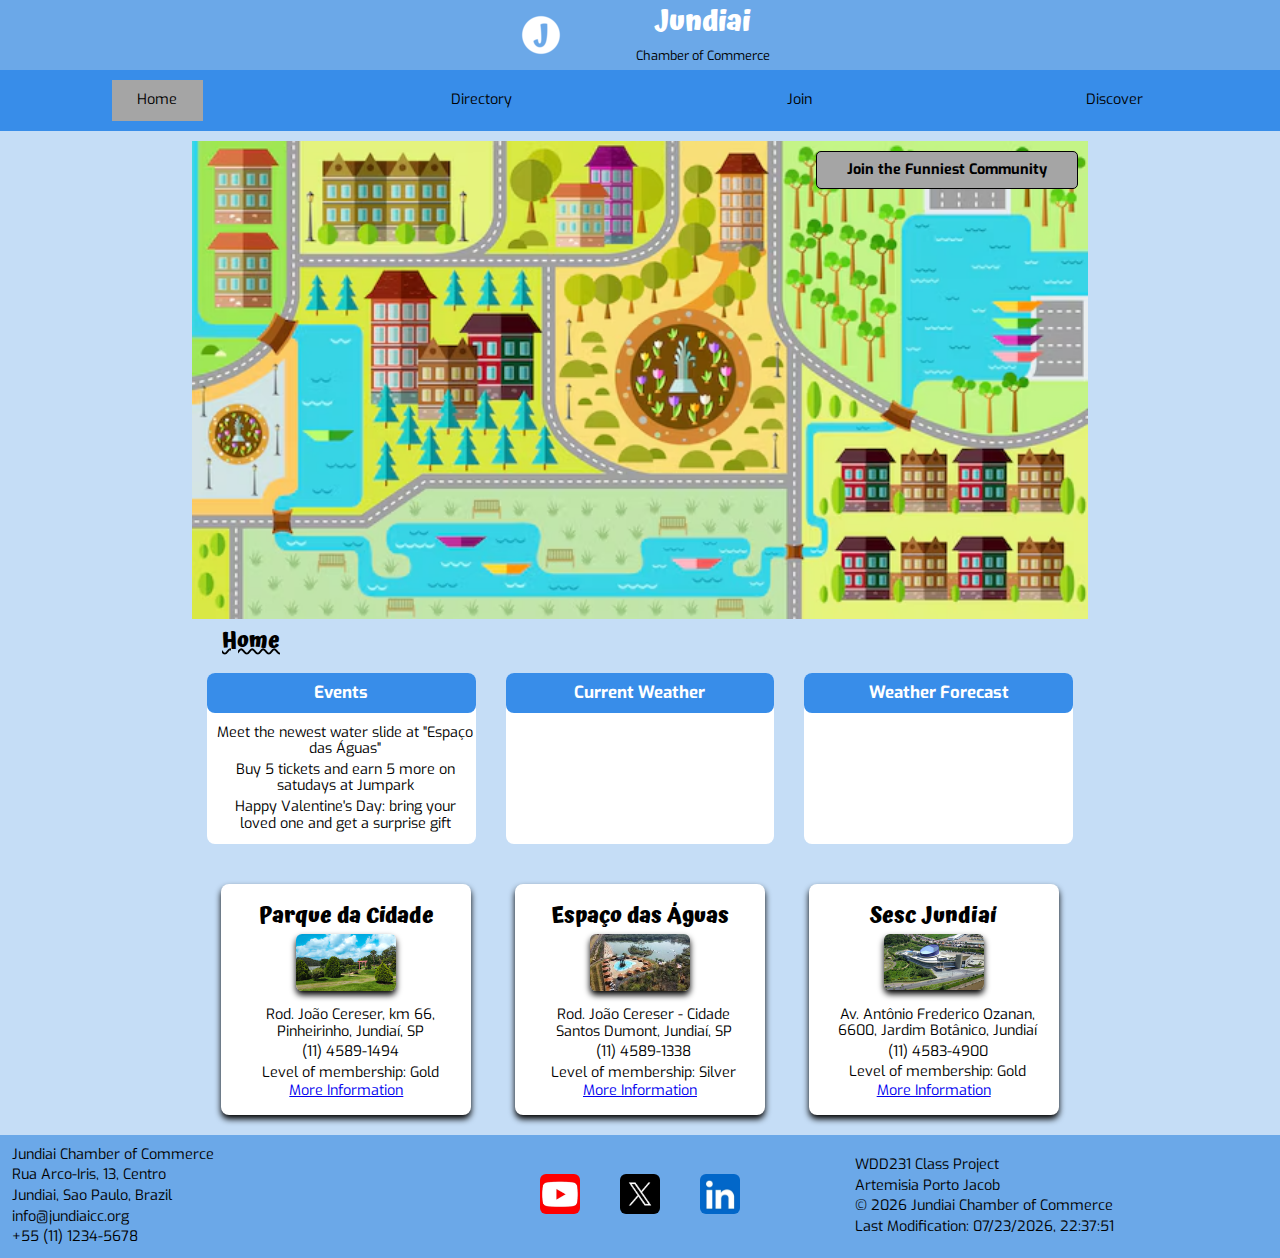
==== chamber/index.html @ afebed99 "W03 Chamber Home Page Finished" ====
<!DOCTYPE html>
<html lang="en-US">

<head>
    <meta charset="UTF-8">
    <meta name="viewport" content="width=device-width, initial-scale=1">
    <title>Home Page - Chamber of Commerce - Jundiai Brazil</title>
    <meta name="description" content="Home page of the Chamber of Commerce">
    <meta name="author" content="Artemisia Jacob">
    <meta property="og:title" content="Home Page">
    <meta property="og:type" content="website">
    <meta property="og:image" content="https://artemisiaporto.github.io/wdd231/images/av-jundiai-av-9-de-julho.webp">
    <meta property="og:url" content="https://artemisiaporto.github.io/wdd231/chamber/directory.html">
    <link rel="preconnect" href="https://fonts.googleapis.com">
    <link rel="preconnect" href="https://fonts.gstatic.com" crossorigin>
    <link
        href="https://fonts.googleapis.com/css2?family=Atma:wght@300;400;500;600;700&family=Exo:ital,wght@0,100..900;1,100..900&display=swap"
        rel="stylesheet">
    <link rel="stylesheet" href="styles/normalize.css">
    <link rel="stylesheet" href="styles/base.css">
    <link rel="stylesheet" href="styles/larger.css">
    <script src="scripts/home.js" defer></script>
    <link rel="icon" href="favicon.ico">
</head>

<body>
    <header>
        <img src="images/logo.webp" alt="logo">
        <h1>Jundiai</h1>
        <p>Chamber of Commerce</p>
        <button id="menu"></button>
        <nav id="animateme">
            <ul class="menuLinks">
                <li class="active"><a href="index.html" title="home" target="_blank">Home</a></li>
                <li><a href="directory.html" title="directory-page" target="_blank">Directory</a></li>
                <li><a href="#" title="join" target="_blank">Join</a></li>
                <li><a href="#" target="_blank" title="discover">Discover</a></li>
            </ul>
        </nav>
    </header>
    <main class="home">
        <div class="hero">
            <img src="images/hero-image.webp" alt="example of funny map">
            <a href="join.html" id="tickets">Join the Funniest Community</a>
        </div>
        <h2 id="main">Home</h2>
        <section id="info">
            <div id="events">
                <h3>Events</h3>
                <ul>
                    <li>Meet the newest water slide at "Espaço das Águas"</li>
                    <li>Buy 5 tickets and earn 5 more on satudays at Jumpark</li>
                    <li>Happy Valentine's Day: bring your loved one and get a surprise gift</li>
                </ul>
            </div>
            <div id="current-weather">
                <h3>Current Weather</h3>
                <img id="weather-icon">
                <div id="info-text">
                    <p><span id="current-temp"></span></p>
                    <p id="description"></p>
                    <p id="high-temp"></p>
                    <p id="low-temp"></p>
                    <p id="humidity"></p>
                    <p id="sunrise"></p>
                    <p id="sunset"></p>
                </div>
            </div>
            <div id="weather-forecast">
                <h3>Weather Forecast</h3>
                <p id="today"></p>
                <p id="next-day"></p>
                <p id="next-day2"></p>
            </div>
        </section>
        <div id="spotlights" class="grid"></div>
    </main>
    <footer>
        <div id="first-footer-info">
            <p>Jundiai Chamber of Commerce</p>
            <p>Rua Arco-Iris, 13, Centro</p>
            <p>Jundiai, Sao Paulo, Brazil</p>
            <p>info@jundiaicc.org</p>
            <p>+55 (11) 1234-5678</p>
        </div>
        <nav id="footer-social">
            <a href="https://www.youtube.com/" target="_blank">
                <img src="images/youtube-logo.webp" alt="youtube-logo">
            </a>
            <a href="https://x.com/home" target="_blank">
                <img src="images/x-logo.webp" alt="x-logo">
            </a>
            <a href="https://www.linkedin.com/" target="_blank">
                <img src="images/linkedin-logo.webp" alt="linkedin-logo">
            </a>
        </nav>
        <div id="second-footer-info">
            <p>WDD231 Class Project</p>
            <p>Artemisia Porto Jacob</p>
            <p>&copy; <span id="currentyear"></span> Jundiai Chamber of Commerce</p>
            <p><span id="lastModified"></span></p>
        </div>
    </footer>
</body>

</html>
---- chamber/styles/base.css ----
* {
    margin: 0;
    padding: 0;
    box-sizing: border-box;
}

body {
    max-width: 100vw;
    margin: auto;
    font-family: Exo;
    font-size: 0.9em;
    background-color: #C5DDF6;
}

header {
    display: grid;
    grid-template-columns: 70px auto;
    grid-template-rows: auto auto;
    background-color: #6BA8E8;
    justify-content: center;
    align-items: center;
}

header img {
    grid-column: 1/2;
    grid-row: 1/3;
    padding: 10px;
    align-content: center;
}

header,
main {
    margin: 0 auto;
}

h1 {
    grid-column: 2/3;
    grid-row: 1/2;
    font-family: 'Atma';
    color: white;
    align-content: center;
    margin: 0 auto;
}

header p {
    grid-column: 2/3;
    grid-row: 2/3;
    font-family: 'Exo';
    font-size: 0.8rem;
    align-content: center;
    padding-left: 30px;
    margin: 0;
}

header nav {
    background-color: #388de9;
    grid-column: 1/3;
    opacity: 1;
    display: grid;
    grid-template-rows: 0fr;
    transition: grid-template-rows 0.5s ease-out;
    max-width: 100%;
}

#menu {
    font-size: 2rem;
    background: none;
    border: none;
    color: white;
    cursor: pointer;
    position: absolute;
    width: 100%;
    text-align: right;
    top: 0;
    right: 0;
    padding: .25rem 2vw;
}

ul.menuLinks {
    list-style-type: none;
}

ul.menuLinks li a {
    display: block;
    padding: .75rem 2vw;
    color: black;
    text-decoration: none;
    text-align: center;
}

nav ul {
    overflow: hidden
}

nav.open {
    grid-template-rows: 1fr;
}


li.active a {
    background-color: rgb(165, 165, 165);
}

ul.menuLinks a:hover {
    text-decoration: underline wavy rgb(221, 221, 221) 2px;
    font-weight: bold;
}

#menu::before {
    content: "\2630";
}

#menu.open::before {
    content: "X";
}

.grid {
    display: grid;
    grid-template-columns: repeat(auto-fit, minmax(250px, 1fr));
    grid-gap: 25px;
    padding: 20px;
    width: 100%;
    justify-content: center;
    justify-items: center;
}

.grid section {
    max-width: 300px;
    background-color: white;
    padding: 15px;
    border-radius: 8px;
    box-shadow: 0 4px 6px black;
    text-align: center;
}

.grid section img {
    border-radius: 6px;
    box-shadow: 0 4px 6px black;
    margin-bottom: 10px;
}

.list {
    display: flex;
    flex-direction: column;
}

.list section {
    display: grid;
    grid-template-columns: repeat(auto-fit, minmax(250px, 1fr));
    border: black solid 1px;
    margin: 5px;
    padding: 5px;
    border-radius: 6px;
    align-items: center;
}

.list img {
    display: none;
}

.list a {
    color: black;
    text-decoration: underline wavy #388de9 1px;
    font-weight: bold;
}

.list a:hover {
    text-decoration: underline wavy navy 1px;
}

#menu-buttons {
    justify-self: center;
    font-size: 1.1rem;
}

h2 {
    font-family: Atma;
    margin: 5px;
}

footer {
    background-color: #6BA8E8;
}

footer p {
    padding: 2px;
}

#footer-social {
    display: flex;
}

#footer-social img {
    width: 40px;
    border-radius: 6px;
    margin: 10px;
}

#info {
    justify-items: center;
}

.hero {
    display: flex;
    justify-content: center;
    /* Centraliza horizontalmente */
    align-items: center;
    /* Alinha verticalmente (caso necessário) */
    position: relative;
    /* Permite posicionar o botão dentro da imagem */
    width: 100%;
    overflow: hidden;
    /* Evita barras de rolagem desnecessárias */
}

.hero img {
    width: 100%;
    margin: 10px auto;
    display: block;
}

#tickets {
    position: absolute;
    top: 20px;
    right: 10px;
    padding: 10px 30px;
    border: solid black 0.5px;
    border-radius: 5px;
    background-color: rgb(165, 165, 165);
    font-weight: bold;
    color: black;
    text-decoration: none;
    cursor: pointer;
    text-align: center;
}

.home {
    margin: 0 auto;
}

.home #main {
    grid-row: 2/3;
    margin: 0;
    padding-left: 30px;
    align-content: center;
    text-decoration: underline wavy black 2px;
}

#events,
#current-weather,
#weather-forecast {
    background-color: white;
    margin: 20px;
    padding-bottom: 10px;
    box-sizing: border-box;
    border-radius: 8px;
    width: 90%;
}

h3 {
    background-color: #388de9;
    color: white;
    padding: 10px 5px;
    border-radius: 8px;
    margin-bottom: 10px;
    text-align: center;
}

li,
p {
    padding: 2px;
    padding-left: 10px;
}

#info #events ul li {
    list-style: none;

}

#current-weather {
    display: grid;
    grid-template-columns: 100px auto;
    grid-template-rows: 50px 100px;
}

#current-weather h3 {
    grid-column: 1/3;
    grid-row: 1/2;
}

#current-weather img {
    grid-column: 1/2;
    grid-row: 2/3;
}

#spotlights {
    justify-items: center;
}

#spotlights section {
    max-width: 250px;
}

#spotlights img {
    width: 100px;
}
---- chamber/styles/larger.css ----
@media (min-width: 800px) {
    body {
        display: grid;
        height: 600px;
        grid-template-columns: 1fr;
        grid-template-rows: 1fr 6fr 1fr;
        background-color: #C5DDF6;
        justify-content: center;
        margin: 0 auto;
    }

    header {
        grid-column: 1/3;
        grid-row: 1/2;
        display: grid;
        grid-template-columns: 0.9fr 1fr;
        width: 100%;
    }

    header h1 {
        margin: 0;
        justify-self: start;
        align-self: center;
        padding: 0 50px 0 48px;
    }

    header img {
        justify-self: end;
        margin-right: 30px;
    }

    header nav#animateme {
        display: block;
        grid-column: 1/3;
    }

    #menu {
        display: none;
    }

    ul.menuLinks {
        display: flex;
        justify-content: space-around;
        margin: 0 auto;
        padding: 0;
        list-style: none;
    }

    ul.menuLinks li {
        padding: 10px;
    }

    ul.menuLinks a {
        color: white;
        text-decoration: none;
    }

    ul.menuLinks a:hover {
        text-decoration: underline wavy white 1px;
        font-weight: bold;
    }

    .grid {
        max-width: 1100px;
    }

    .list {
        max-width: 800px;
    }

    .list section {
        grid-template-columns: 1fr 1fr 0.5fr 0.5fr 0.5fr;
    }

    footer {
        grid-column: 1/3;
        grid-row: 3/4;
        display: grid;
        grid-template-columns: 1fr 1fr 1fr;
        grid-template-rows: 1fr;
    }

    #first-footer-info {
        margin: 10px;
        grid-column: 1/2;
        grid-row: 1/2;
        justify-content: center;
        align-self: center;
    }

    #footer-social {
        grid-column: 2/3;
        grid-row: 1/2;
        display: flex;
        justify-content: center;
        align-items: center;
    }

    #footer-social img {
        margin: 20px;
    }

    #second-footer-info {
        grid-column: 3/4;
        grid-row: 1/2;
        justify-content: center;
        align-self: center;
    }

    .home {
        max-width: 70%;
    }

    .hero img {
        width: 100%;
        display: block;
    }

    #info {
        display: grid;
        grid-template-columns: 1fr 1fr 1fr;
        text-align: center;
    }

    #spotlights {
        margin: 0 auto;
    }

    #current-weather img {
        justify-self: center;
    }
}
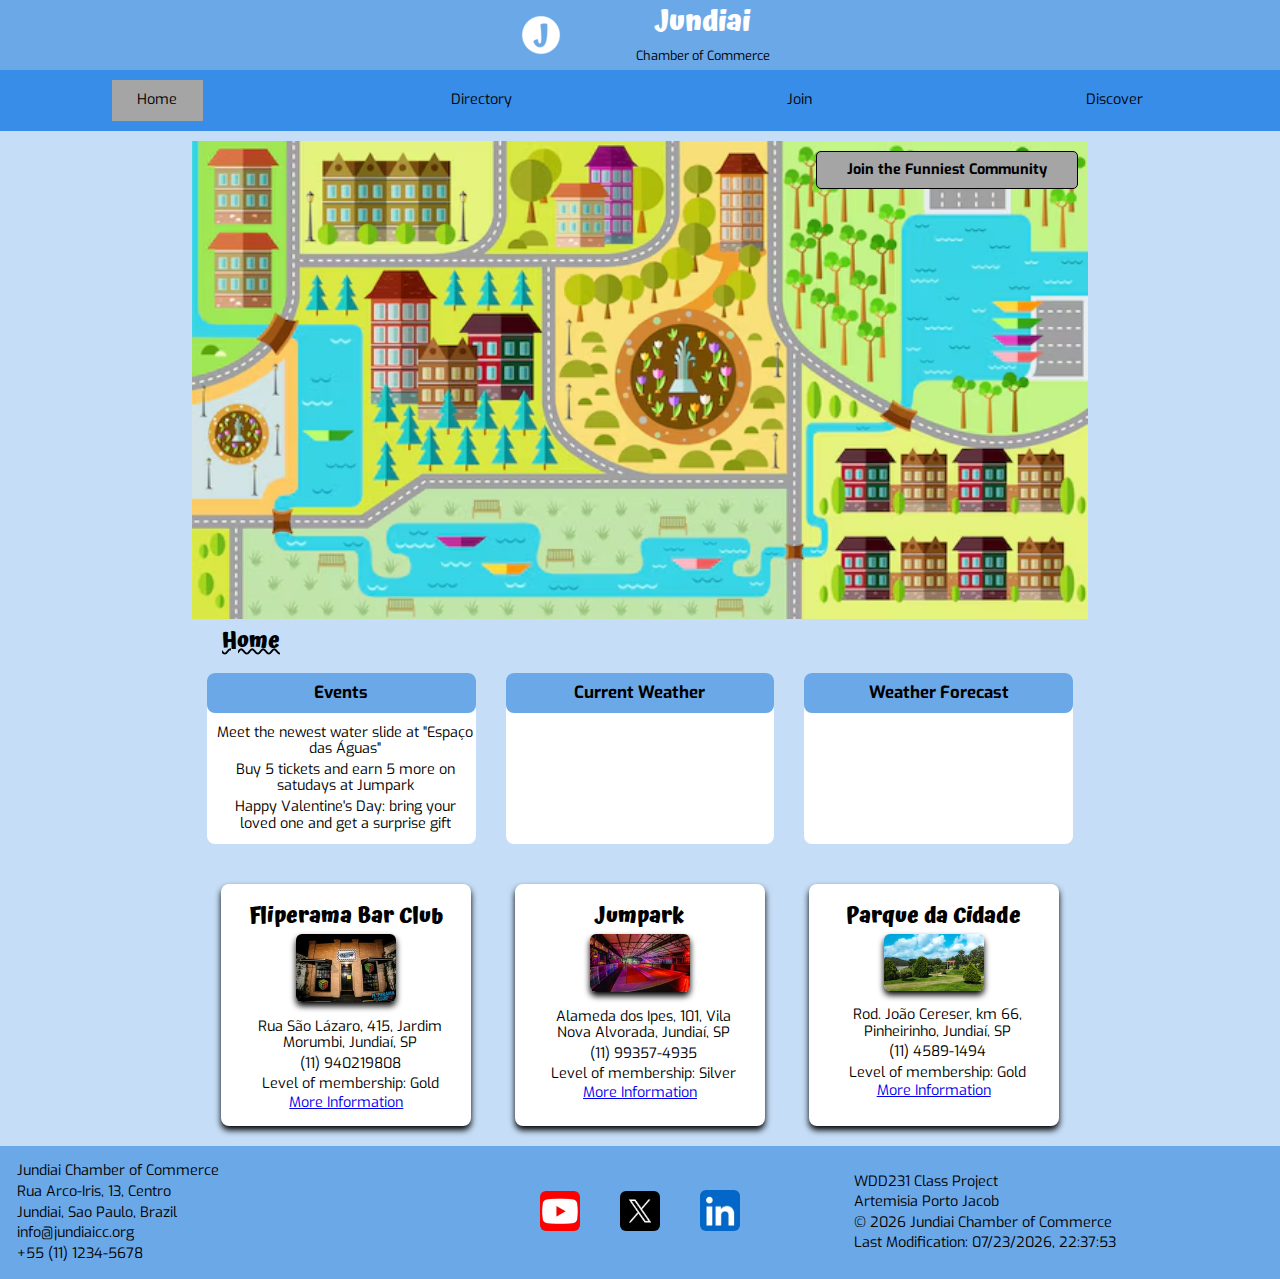
==== commit 7df17e5e: "W05 Chamber Discover Page Finished" ====
--- a/chamber/index.html
+++ b/chamber/index.html
@@ -31,10 +31,10 @@
         <button id="menu"></button>
         <nav id="animateme">
             <ul class="menuLinks">
-                <li class="active"><a href="index.html" title="home" target="_blank">Home</a></li>
+                <li class="active"><a href="index.html" title="home">Home</a></li>
                 <li><a href="directory.html" title="directory-page" target="_blank">Directory</a></li>
-                <li><a href="#" title="join" target="_blank">Join</a></li>
-                <li><a href="#" target="_blank" title="discover">Discover</a></li>
+                <li><a href="join.html" title="join" target="_blank">Join</a></li>
+                <li><a href="discover.html" target="_blank" title="discover">Discover</a></li>
             </ul>
         </nav>
     </header>
--- a/chamber/styles/base.css
+++ b/chamber/styles/base.css
@@ -180,6 +180,7 @@
 
 footer {
     background-color: #6BA8E8;
+    padding: 5px;
 }
 
 footer p {
@@ -258,8 +259,8 @@
 }
 
 h3 {
-    background-color: #388de9;
-    color: white;
+    background-color: #6BA8E8;
+    color: black;
     padding: 10px 5px;
     border-radius: 8px;
     margin-bottom: 10px;
@@ -303,4 +304,223 @@
 
 #spotlights img {
     width: 100px;
+}
+
+#join-h2 {
+    text-align: center;
+    padding-top: 5px;
+}
+
+form {
+    display: grid;
+    grid-template-columns: 1fr;
+    border: double 10px white;
+    padding: 5px;
+    margin: 5px;
+    grid-gap: 10px;
+}
+
+form label {
+    padding: 10px 0px 0px 0px;
+}
+
+form input[type="text"],
+form input[type="email"],
+form input[type="tel"] {
+    display: block;
+    margin-top: 5px;
+    padding: 0.5rem;
+    border: 1px solid #ccc;
+    border-radius: 8px;
+    width: 100%;
+    max-width: 600px;
+}
+
+form select {
+    display: block;
+    padding: 0.5rem;
+    width: 100%;
+    max-width: 600px;
+}
+
+form textarea {
+    display: block;
+    width: 100%;
+    max-width: 600px;
+    padding: 1rem;
+
+}
+
+form input[type="submit"] {
+    width: 95%;
+    max-width: 600px;
+    border-radius: 8px;
+    padding: 0.3rem;
+    justify-self: center;
+}
+
+#membership-level {
+    max-width: 100%;
+    padding: 5px;
+}
+
+#membership-level h2 {
+    padding: 5px 5px 5px 0px;
+}
+
+.member-card {
+    width: 100%;
+    max-width: 600px;
+    animation: blue-background-color 3s ease-in-out forwards;
+    border-radius: 8px;
+    padding-bottom: 5px;
+    margin-bottom: 1rem;
+    justify-items: center;
+}
+
+@keyframes blue-background-color {
+    0% {
+        background-color: rgb(0, 58, 124);
+    }
+
+    50% {
+        background-color: rgb(33, 96, 168);
+    }
+
+    100% {
+        background-color: #6BA8E8;
+    }
+}
+
+.member-card h3 {
+    margin: 0 auto;
+    background-color: transparent;
+    animation: black-color 3s ease-in-out forwards;
+}
+
+@keyframes black-color {
+    0% {
+        color: rgb(255, 255, 255);
+    }
+
+    60% {
+        color: rgb(133, 133, 133);
+    }
+
+    100% {
+        color: rgb(0, 0, 0);
+    }
+}
+
+.member-card button {
+    justify-self: center;
+    padding: 2px;
+}
+
+#membership-box {
+    margin: auto auto;
+    padding: 1rem;
+    background-color: #C5DDF6;
+    border: dashed 1px black;
+}
+
+::backdrop {
+    background-color: rgba(0, 0, 0, 0.5);
+}
+
+#membership-box h2 {
+    padding-bottom: 0.5rem;
+    text-align: center;
+}
+
+#membership-box button {
+    position: absolute;
+    top: 20px;
+    right: 5px;
+    padding: 4px 2px 2px 2px;
+    justify-content: center;
+}
+
+#thanks {
+    justify-content: center;
+    align-content: center;
+}
+
+#thanks-h2 {
+    text-align: center;
+    margin: 1rem;
+}
+
+#thanks-p {
+    text-align: center;
+    font-weight: bold;
+}
+
+#results {
+    margin: 1rem auto;
+    padding: 0.5rem;
+    display: flex;
+    flex-direction: column;
+    align-items: flex-start;
+    justify-content: center;
+    width: fit-content;
+}
+
+#results p {
+    padding: 0.3rem;
+}
+
+#disc-main {
+    margin: 0 1rem 1rem 1rem;
+}
+
+#disc-main h2 {
+    text-align: center;
+    padding: 0.8rem;
+}
+
+#disc-main p {
+    text-align: center;
+}
+
+.pgrid div {
+    display: grid;
+    grid-template-areas:
+        "name"
+        "image"
+        "info"
+        "a";
+    border: ridge;
+    box-shadow: 10px 10px 20px rgba(5, 32, 105, 0.5);
+    max-width: 600px;
+    margin: 0.5rem;
+}
+
+.pgrid div h3 {
+    grid-area: name;
+    border-radius: 3px;
+    align-content: center;
+}
+
+.pgrid div img {
+    grid-area: image;
+    border-radius: 3px;
+    justify-self: center;
+    align-self: center;
+    margin: 0.2rem;
+}
+
+.pgrid div p {
+    grid-area: info;
+    text-align: center;
+    margin: 0.2rem;
+}
+
+.pgrid div a {
+    grid-area: a;
+    align-content: center;
+    text-align: center;
+    color: black;
+    text-decoration: underline wavy #388de9 2px;
+    padding-bottom: 0.5rem;
 }